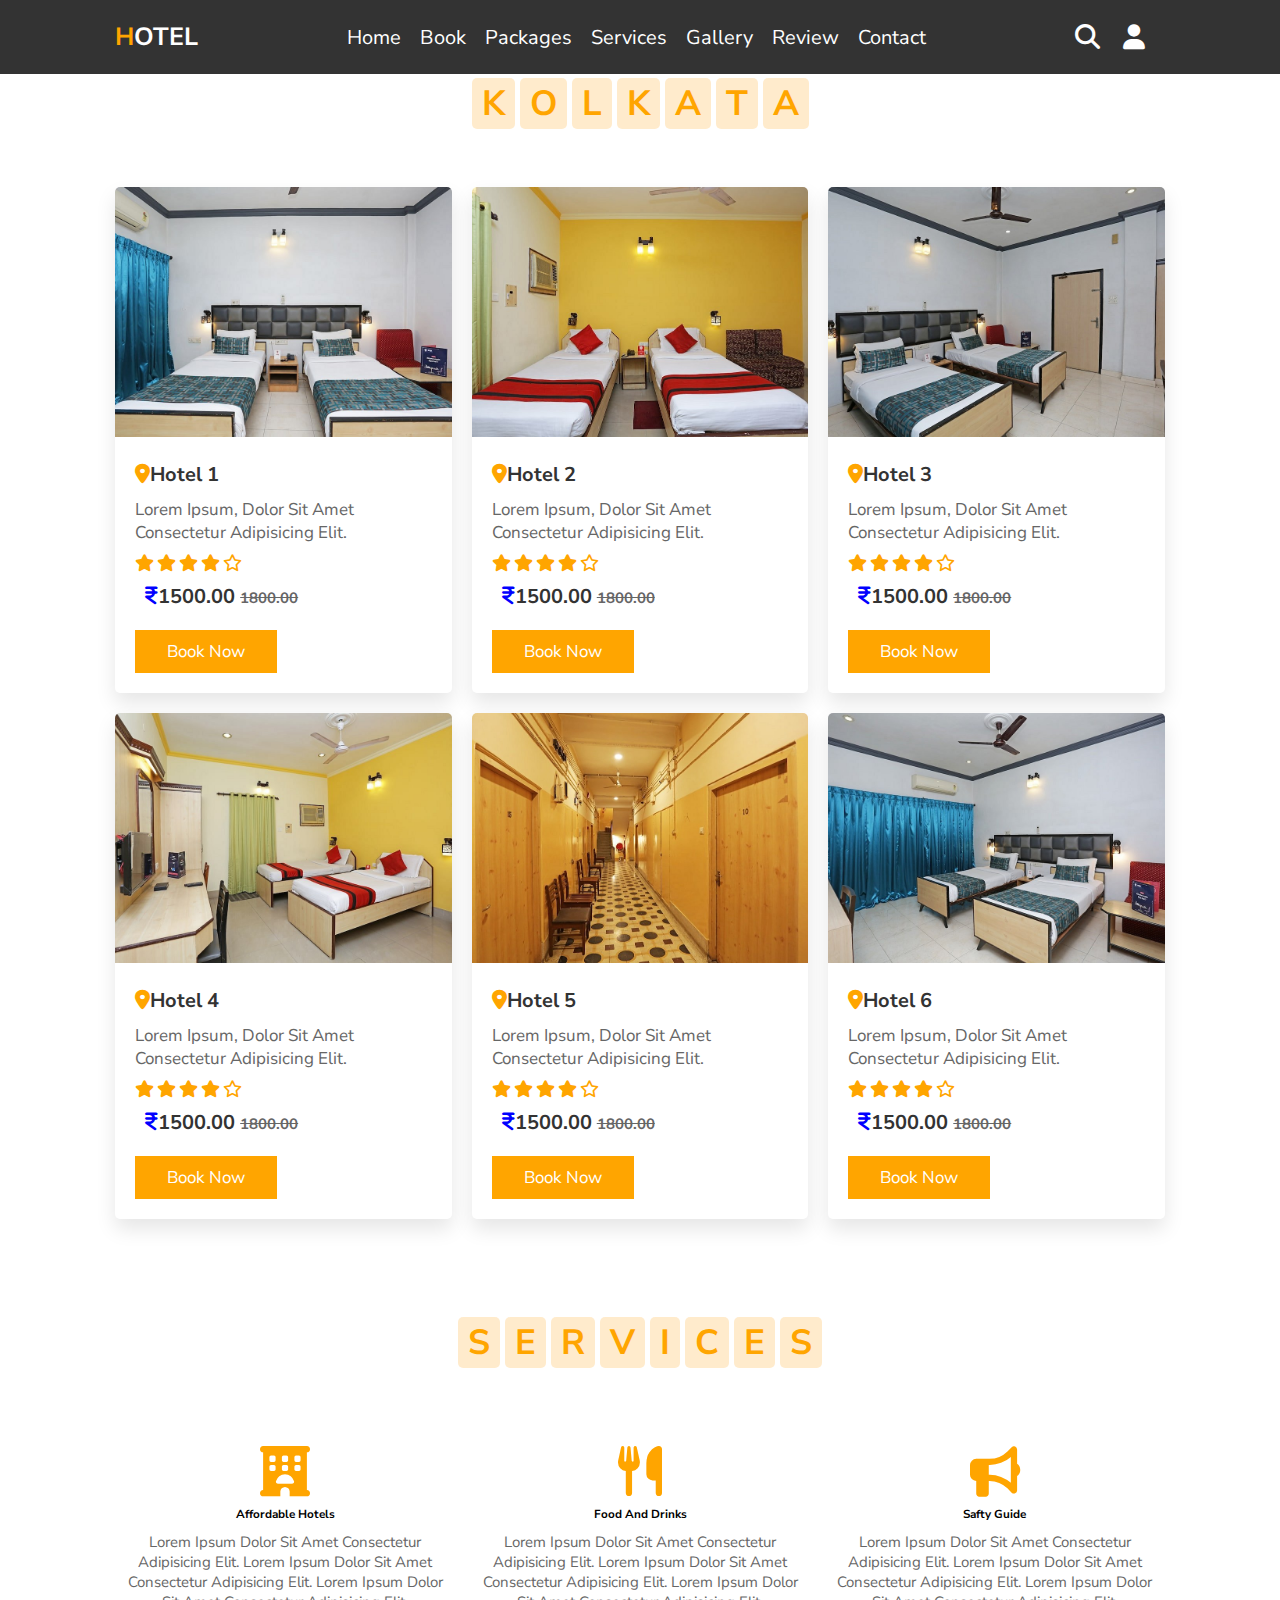
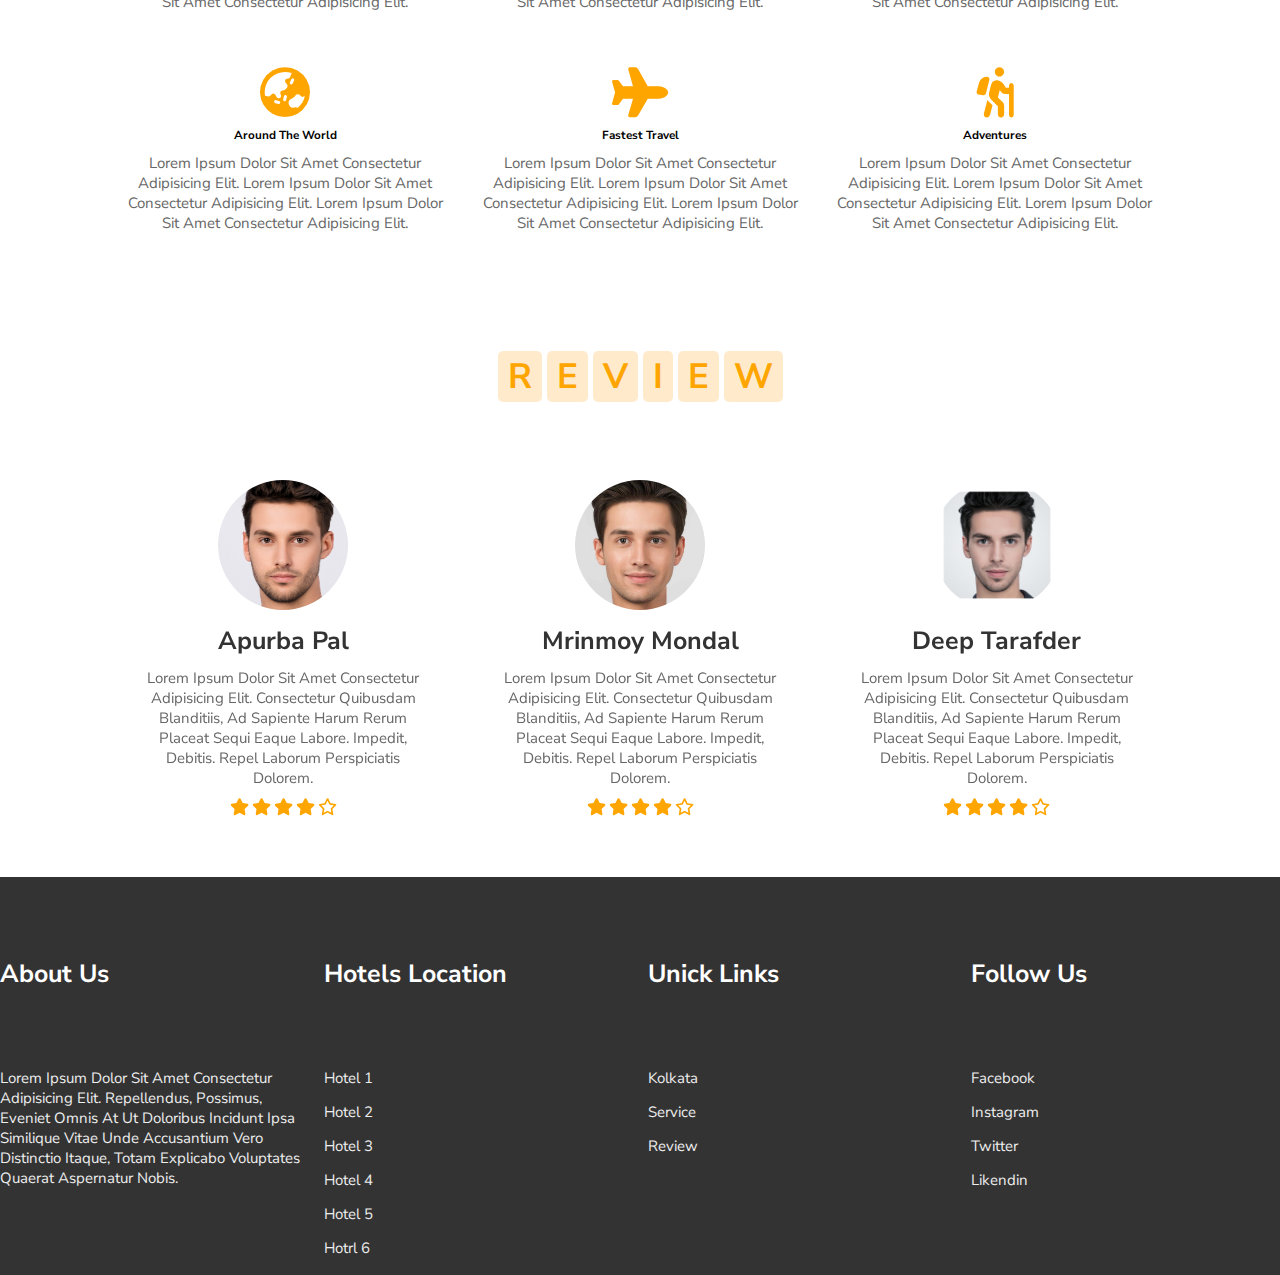
==== kolkata.html @ 02093dfe "Add files via upload" ====
<!DOCTYPE html>
<html lang="en">
<head>
    <meta charset="UTF-8">
    <meta http-equiv="X-UA-Compatible" content="IE=edge">
    <meta name="viewport" content="width=device-width, initial-scale=1.0">
    <title>Hotel Management</title>

    <link
  rel="stylesheet"
  href="https://cdn.jsdelivr.net/npm/swiper@8/swiper-bundle.min.css"/>
    <!-- font awesome cdn link -->
    <link rel="stylesheet" href="https://cdnjs.cloudflare.com/ajax/libs/font-awesome/6.2.1/css/all.min.css">

   <!-- custome css file link -->
   <link rel="stylesheet" href="style.css">
</head>

<body>
    
    <!--- header section starts -->
    <header>
        <div id="menu-bar" class="fas fa-bars"></div>

        <a href="#" class="logo"><span>H</span>otel</a>

        <nav class="navbar">
            <a href="#home">home</a>
            <a href="#book">book</a>
            <a href="#packages">packages</a>
            <a href="#services">services</a>
            <a href="#gallery">gallery</a>
            <a href="#review">review</a>
            <a href="#contact">contact</a>
        </nav>
        <div class="icons">
            <i class="fas fa-search" id="search-btn"></i>
            <i class="fas fa-user" id="login-btn"></i>
        </div>
        <form action="" class="search-bar-contaner">
            <input type="search" id="search-bar" placeholder="search here...">
            <label for="search-bar" class="fas fa-search"></label>
        </form>
    </header>

    <!-- header section ends -->

    <!-- login form container -->

    <div class="login-form-container">
        <i class="fa fa-close" id="form-close"></i>
        <form action="">
            <h3>login</h3>
            <input type="email" class="box" placeholder="enter your email">
            <input type="password" class="box" placeholder="enter your password">
            <input type="submit" value="login now" class="btn">
            <input type="checkbox" id="remember">
            <label for="remember">Remember me</label>
            <p>forget password? <a href="#">click here</a></p>
            <p>don't have and account <a href="#">register now</a></p>
        </form>

    </div>

<!-- home section starts -->

<!-- home section end -->

<!-- packages section starts -->

<section class="packages" id="packages">
    <h1 class="heading">
        <span>k</span>
        <span>o</span>
        <span>l</span>
        <span>k</span>
        <span>a</span>
        <span>t</span>
        <span>a</span>
    </h1>
    
    <div class="box-container">
        <div class="box">
            <img src="immage/pc1.jpg" alt="">
            <div class="content">
                <h3><i class="fas fa-map-marker-alt"></i>Hotel 1</h3>
                <p>Lorem ipsum, dolor sit amet consectetur adipisicing elit.</p>
                <div class="stars">
                    <i class="fas fa-star"></i>
                    <i class="fas fa-star"></i>
                    <i class="fas fa-star"></i>
                    <i class="fas fa-star"></i>
                    <i class="far fa-star"></i>
                </div>
                <div class="price">
                     <h4><i class='fa fa-inr' style='color: blue'></i>1500.00 <span>1800.00</span></h4>
                </div>
                <a href="#" class="btn">book now</a>
            </div>
        </div>
        <div class="box">
            <img src="immage/pc2.jpg" alt="">
            <div class="content">
                <h3><i class="fas fa-map-marker-alt"></i>Hotel 2</h3>
                <p>Lorem ipsum, dolor sit amet consectetur adipisicing elit.</p>
                <div class="stars">
                    <i class="fas fa-star"></i>
                    <i class="fas fa-star"></i>
                    <i class="fas fa-star"></i>
                    <i class="fas fa-star"></i>
                    <i class="far fa-star"></i>
                </div>
                <div class="price">
                     <h4><i class='fa fa-inr' style='color: blue'></i>1500.00 <span>1800.00</span></h4>
                </div>
                <a href="#" class="btn">book now</a>
            </div>
        </div>
        <div class="box">
            <img src="immage/pc3.jpg" alt="">
            <div class="content">
                <h3><i class="fas fa-map-marker-alt"></i>Hotel 3</h3>
                <p>Lorem ipsum, dolor sit amet consectetur adipisicing elit.</p>
                <div class="stars">
                    <i class="fas fa-star"></i>
                    <i class="fas fa-star"></i>
                    <i class="fas fa-star"></i>
                    <i class="fas fa-star"></i>
                    <i class="far fa-star"></i>
                </div>
                <div class="price">
                     <h4><i class='fa fa-inr' style='color: blue'></i>1500.00 <span>1800.00</span></h4>
                </div>
                <a href="#" class="btn">book now</a>
            </div>
        </div>
        <div class="box">
            <img src="immage/pc4.jpg" alt="">
            <div class="content">
                <h3><i class="fas fa-map-marker-alt"></i>Hotel 4</h3>
                <p>Lorem ipsum, dolor sit amet consectetur adipisicing elit.</p>
                <div class="stars">
                    <i class="fas fa-star"></i>
                    <i class="fas fa-star"></i>
                    <i class="fas fa-star"></i>
                    <i class="fas fa-star"></i>
                    <i class="far fa-star"></i>
                </div>
                <div class="price">
                     <h4><i class='fa fa-inr' style='color: blue'></i>1500.00 <span>1800.00</span></h4>
                </div>
                <a href="#" class="btn">book now</a>
            </div>
        </div>
        <div class="box">
            <img src="immage/pc5.jpg" alt="">
            <div class="content">
                <h3><i class="fas fa-map-marker-alt"></i>Hotel 5</h3>
                <p>Lorem ipsum, dolor sit amet consectetur adipisicing elit.</p>
                <div class="stars">
                    <i class="fas fa-star"></i>
                    <i class="fas fa-star"></i>
                    <i class="fas fa-star"></i>
                    <i class="fas fa-star"></i>
                    <i class="far fa-star"></i>
                </div>
                <div class="price">
                     <h4><i class='fa fa-inr' style='color: blue'></i>1500.00 <span>1800.00</span></h4>
                </div>
                <a href="#" class="btn">book now</a>
            </div>
        </div>
        <div class="box">
            <img src="immage/pc6.jpg" alt="">
            <div class="content">
                <h3><i class="fas fa-map-marker-alt"></i>Hotel 6</h3>
                <p>Lorem ipsum, dolor sit amet consectetur adipisicing elit.</p>
                <div class="stars">
                    <i class="fas fa-star"></i>
                    <i class="fas fa-star"></i>
                    <i class="fas fa-star"></i>
                    <i class="fas fa-star"></i>
                    <i class="far fa-star"></i>
                </div>
                <div class="price">
                     <h4><i class='fa fa-inr' style='color: blue'></i>1500.00 <span>1800.00</span></h4>
                </div>
                <a href="#" class="btn">book now</a>
            </div>
        </div>
</div>
</section>

<!-- packages section ends --> 


<!-- services section starts -->

<section class="services" id="services">
<h1 class="heading">
    <span>s</span>
    <span>e</span>
    <span>r</span>
    <span>v</span>
    <span>i</span>
    <span>c</span>
    <span>e</span>
    <span>s</span>
</h1>
<div class="box-container">
    <div class="box">
        <i class="fas fa-hotel"></i>
        <h3>affordable hotels</h3>
        <p>Lorem ipsum dolor sit amet consectetur adipisicing elit.
            Lorem ipsum dolor sit amet consectetur adipisicing elit.
            Lorem ipsum dolor sit amet consectetur adipisicing elit.
        </p>
    </div>
    <div class="box">
        <i class="fas fa-utensils"></i>
        <h3>food and drinks</h3>
        <p>Lorem ipsum dolor sit amet consectetur adipisicing elit.
            Lorem ipsum dolor sit amet consectetur adipisicing elit.
            Lorem ipsum dolor sit amet consectetur adipisicing elit.
        </p>
    </div>
    <div class="box">
        <i class="fas fa-bullhorn"></i>
        <h3>safty guide</h3>
        <p>Lorem ipsum dolor sit amet consectetur adipisicing elit.
            Lorem ipsum dolor sit amet consectetur adipisicing elit.
            Lorem ipsum dolor sit amet consectetur adipisicing elit.
        </p>
    </div>
    <div class="box">
        <i class="fas fa-globe-asia"></i>
        <h3>around the world</h3>
        <p>Lorem ipsum dolor sit amet consectetur adipisicing elit.
            Lorem ipsum dolor sit amet consectetur adipisicing elit.
            Lorem ipsum dolor sit amet consectetur adipisicing elit.
        </p>
    </div>
    <div class="box">
        <i class="fas fa-plane"></i>
        <h3>fastest travel</h3>
        <p>Lorem ipsum dolor sit amet consectetur adipisicing elit.
            Lorem ipsum dolor sit amet consectetur adipisicing elit.
            Lorem ipsum dolor sit amet consectetur adipisicing elit.
        </p>
    </div>
    <div class="box">
        <i class="fas fa-hiking"></i>
        <h3>adventures</h3>
        <p>Lorem ipsum dolor sit amet consectetur adipisicing elit.
            Lorem ipsum dolor sit amet consectetur adipisicing elit.
            Lorem ipsum dolor sit amet consectetur adipisicing elit.
        </p>
    </div>
</div>
</section>

<!-- services section ends -->


<!-- review section starts -->

<section class="review" id="review">
    <h1 class="heading">
        <span>r</span>
        <span>e</span>
        <span>v</span>
        <span>i</span>
        <span>e</span>
        <span>w</span>
    </h1>
    <div class="swiper mySwiper review-slider">
        <div class="swiper-wrapper wrapper">
            <div class="swiper-slide">
                <div class="box">
                    <img src="immage1/hpc1.jpg" alt="">
                    <h3>Apurba Pal</h3>
                    <p>Lorem ipsum dolor sit amet consectetur adipisicing elit.
                         Consectetur quibusdam blanditiis, ad sapiente harum 
                         rerum placeat sequi eaque labore. Impedit, debitis. 
                         Repel laborum perspiciatis dolorem.</p>
                         <div class="stars">
                            <i class="fas fa-star"></i>
                            <i class="fas fa-star"></i>
                            <i class="fas fa-star"></i>
                            <i class="fas fa-star"></i>
                            <i class="far fa-star"></i>
                         </div>
                </div>
            </div>
            <div class="swiper-slide">
                <div class="box">
                    <img src="immage1/hpc2.jpg" alt="">
                    <h3>Mrinmoy Mondal</h3>
                    <p>Lorem ipsum dolor sit amet consectetur adipisicing elit.
                         Consectetur quibusdam blanditiis, ad sapiente harum 
                         rerum placeat sequi eaque labore. Impedit, debitis. 
                         Repel laborum perspiciatis dolorem.</p>
                         <div class="stars">
                            <i class="fas fa-star"></i>
                            <i class="fas fa-star"></i>
                            <i class="fas fa-star"></i>
                            <i class="fas fa-star"></i>
                            <i class="far fa-star"></i>
                         </div>
                </div>
            </div>
            <div class="swiper-slide">
                <div class="box">
                    <img src="immage1/hpc3.jpg" alt="">
                    <h3>Deep Tarafder</h3>
                    <p>Lorem ipsum dolor sit amet consectetur adipisicing elit.
                         Consectetur quibusdam blanditiis, ad sapiente harum 
                         rerum placeat sequi eaque labore. Impedit, debitis. 
                         Repel laborum perspiciatis dolorem.</p>
                         <div class="stars">
                            <i class="fas fa-star"></i>
                            <i class="fas fa-star"></i>
                            <i class="fas fa-star"></i>
                            <i class="fas fa-star"></i>
                            <i class="far fa-star"></i>
                         </div>
                </div>
            </div>
            <div class="swiper-slide">
                <div class="box">
                    <img src="immage1/hpc4.jpg" alt="">
                    <h3>Saon Dey</h3>
                    <p>Lorem ipsum dolor sit amet consectetur adipisicing elit.
                         Consectetur quibusdam blanditiis, ad sapiente harum 
                         rerum placeat sequi eaque labore. Impedit, debitis. 
                         Repel laborum perspiciatis dolorem.</p>
                         <div class="stars">
                            <i class="fas fa-star"></i>
                            <i class="fas fa-star"></i>
                            <i class="fas fa-star"></i>
                            <i class="fas fa-star"></i>
                            <i class="far fa-star"></i>
                         </div>
                </div>
            </div>
        </div>
    </div>
</section>


<!-- review section ends -->

<!-- contact section starts  -->

<!-- contact section ends  -->


<!-- footer section  -->

<div class="footer">
    <div class="box-container">
        <div class="box">
            <h3>about us</h3>
            <p>Lorem ipsum dolor sit amet consectetur adipisicing elit. 
                Repellendus, possimus, eveniet omnis at ut doloribus incidunt 
                ipsa similique vitae unde accusantium vero distinctio itaque, 
                totam explicabo voluptates quaerat aspernatur nobis.</p>
        </div>
        <div class="box">
            <h3>hotels location</h3>
            <a href="#">hotel 1</a>
            <a href="#">hotel 2</a>
            <a href="#">hotel 3</a>
            <a href="#">hotel 4</a>
            <a href="#">hotel 5</a>
            <a href="#">hotrl 6</a>
        </div>
        <div class="box">
            <h3>unick links</h3>
            <a href="#">kolkata</a>
            <a href="#">service</a>
            <a href="#">review</a>
        </div>
        <div class="box">
            <h3>follow us</h3>
            <a href="#">facebook</a>
            <a href="#">instagram</a>
            <a href="#">twitter</a>
            <a href="#">likendin</a>
        </div>
    </div>
</div>
<!-- footer section  -->



<script src="https://cdn.jsdelivr.net/npm/swiper@8/swiper-bundle.min.js"></script>
    <!-- custome js file link -->
    <script src="main.js"></script>
</body>
</html>
---- style.css ----
@import url('https://fonts.googleapis.com/css2?family=Nunito+Sans:wght@600;700&display=swap');

:root{
    --orange:#ffa500;
}
*{
    font-family: 'Nunito Sans', sans-serif;
    margin: 0;
    padding: 0;
    box-sizing: border-box;
    text-transform: capitalize;
    outline: none;
    border: none;
    text-decoration: none;
    transition: all .2s linear;
}

*::selection{
    background: var(--orange);
    color: #fff;
}

html{
    font-size: 62.5%;
    overflow-x: hidden;
    scroll-padding-top: 6rem;
    scroll-behavior: smooth;
}

section{
    padding: 2rem 9%;
}

.heading{
    text-align: center;
    padding: 6rem 0;
}

.heading span{
    font-size: 3.5rem;
    background: rgba(255, 155, 0, .2);
    color: var(--orange);
    border-radius: .5rem;
    padding: .2rem 1rem;
}

.heading span.space{
    background: none;
}


.btn{
    display: inline-block;
    margin-top: 1rem;
    background: var(--orange);
    color: #fff;
    padding: .8rem 3rem;
    border: .2rem solid var(--orange);
    cursor: pointer;
    font-size: 1.7rem;
}

.btn:hover{
    background: rgba(255,165,0,.2);
    color: var(--orange);
}

header{
    position: fixed;
    top: 0;
    left: 0;
    right: 0;
    background: #333;
    z-index: 1000;
    display: flex;
    align-items: center;
    justify-content: space-between;
    padding: 2rem 9%;
}
header .logo{
    font-size: 2.5rem;
    font-weight: bolder;
    color: #fff;
    text-transform: uppercase;
}

header .logo span{
    color: var(--orange);
}

header .navbar a{
    color: #fff;
    font-size: 2rem;
    margin: .8rem;
}

header .navbar a:hover{
    color: var(--orange);
}

header .icons i{
    font-size: 2.5rem;
    color: #fff;
    cursor: pointer;
    margin-right: 2rem;
}

header .icons i:hover{
    color: var(--orange);
}

header .search-bar-contaner{
    position: absolute;
    top: 100%;
    left: 0;
    right: 0;
    padding: 1.5rem 2rem;
    background: #333;
    border-top: .1rem solid rgba(255, 255, 255, .2);
    display: flex;
    align-items: center;
    z-index: 1001;
    clip-path: polygon(0 0, 100% 0, 100% 0, 0 0);
}

header .search-bar-contaner.active{
    clip-path: polygon(0 0, 100% 0, 100% 100%, 0 100%);
}

header .search-bar-contaner #search-bar{
    width: 100%;
    padding: 1rem;
    text-transform: none;
    color: #333;
    font-size: 1.7rem;
    border-radius: .5rem;
}

header .search-bar-contaner label{
    color: #fff;
    cursor: pointer;
    font-size: 3rem;
    margin-left: 1.5rem;
}

header .search-bar-contaner label:hover{
    color: var(--orange);
}

.login-form-container{
    position: fixed;
    top: -120%;
    left: 0;
    z-index: 10000;
    min-height: 100vh;
    width: 100%;
    background: rgba(0,0,0,.7);
    display: flex;
    align-items: center;
    justify-content: center;

}

.login-form-container.active{
    top: 0;
}

.login-form-container form{
    margin: 2rem;
    padding: 1.5rem 2rem;
    border-radius: .5rem;
    background: #fff;
    width: 50rem;
}

.login-form-container form h3{
    font-size: 3rem;
    color: #444;
    text-transform: uppercase;
    text-align: center;
    padding: 1rem 0;
}

.login-form-container form .box{
    width: 100%;
    padding: 1rem;
    font-size: 1rem;
    color: #333;
    margin: .6rem 0;
    border: .1rem solid rgba(0,0,0,0.3);
    text-transform: none;
}

.login-form-container form .box:focus{
    border-color: var(--orange);
}

.login-form-container form #remember{
    margin: 2rem 0;
}

.login-form-container form label{
    font-size: 1.5rem;
}

.login-form-container form .btn{
    display: block;
    width: 100%;
}

.login-form-container form p{
   padding: .5rem 0;
   font-size: 1.5rem;
   color: #666;
}

.login-form-container form p a{
    color:var(--orange) ;
}

.login-form-container form p a:hover{
    color: #333;
    text-decoration: underline;
}

.login-form-container #form-close{
    position: absolute;
    top: 2rem;
    right: 3rem;
    font-size: 5rem;
    color: #fff;
    cursor: pointer;
}



#menu-bar{
    color: #fff;
    border: .1rem solid #fff;
    border-radius: .5rem;
    font-size: 3rem;
    padding: .5rem 1.2rem;
    cursor: pointer;
    display: none;
}

.home{
    min-height: 100vh;
    display: flex;
    align-items: center;
    justify-content: center;
    flex-flow: column;
    position: relative;
    z-index: 0;
}

.home .content{
    text-align: center;
}

.home .content h3{
    font-size: 4.5rem;
    color: #fff;
    text-transform: uppercase;
    text-shadow: 0 .3rem .5rem rgba(0,0,0,.1);
}

.home .content p{
    font-size: 2.5rem;
    color: #fff;
    padding: .5rem 0;

}

.home .video-container video{
    position: absolute;
    top: 0;
    left: 0;
    z-index: -1;
    height: 100%;
    width: 100%;
    object-fit: cover;
}

.home .controls{
    padding: 1rem;
    border-radius: 5rem;
    background: rgba(0,0,0,.7);
    position: relative;
    top: 10rem;
}

.home .controls .vid-btn{
    height: 2rem;
    width: 2rem;
    display: inline-block;
    border-radius: 50%;
    background: #fff;
    cursor: pointer;
    margin: 0 .5rem;
}

.home .controls .vid-btn.active{
    background: var(--orange);
}

.book .row{
    display: flex;
    flex-wrap: wrap;
    gap: 1.5rem;
    align-items: center;
}

.book .row .img img{
    width: 100%;
}

.book .row form{
    flex: 1 1 40rem;
    padding: 2rem;
    box-shadow: 0 1rem 2rem rgba(0,0,0,.1);
    border-radius: .5rem;
}

.book .row form .inputBox{
    padding: .5rem 0;
}

.book form .inputBox select{
    width: 100%;
   border: 1rem solid rgba(0,0,0,.1);
   font-size: 1.7rem;
   padding: 10px 20px;
   border-radius: 5px;

}

.book .row form .inputBox input{
    width: 100%;
    padding: 1rem;
    border: 1rem solid rgba(0,0,0,.1);
    font-size: 1.7rem;
    color: #333;
    text-transform: none;
}

.book .row form .inputBox h3{
    font-size: 2rem;
    padding: 1rem 0;
    color: #666;
}

.packages .box-container{
    display: flex;
    flex-wrap: wrap;
    gap: 2rem;    
}

.packages .box-container .box{
    flex: 1 1 30rem;
    border-radius: .5rem;
    overflow: hidden;
    box-shadow: 0 1rem 2rem rgba(0,0,0,.1);
}

.packages .box-container .box img{
    height: 25rem;
    width: 100%;
    object-fit: cover;
}

.packages .box-container .box .content{
    padding: 2rem;
}

.packages .box-container .box .content h3{
    font-size: 2rem;
    color: #333;
}

.packages .box-container .box .content h3 i{
    color: var(--orange);
}

.packages .box-container .box .content h4 i{
    color: var(--orange);
}

.packages .box-container .box .content p{
    font-size: 1.7rem;
    color: #666;
    padding: 1rem 0;
}

.packages .box-container .box .content .stars i{
    font-size: 1.7rem;
    color: var(--orange);
}

.packages .box-container .box .content .price{
    font-size: 2rem;
    color: #333;
    padding: 1rem;
}
.packages .box-container .box .content .price h4 span{
    color: #666;
    font-size: 1.5rem;
    text-decoration: line-through;
}

.services .box-container{
    display: flex;
    flex-wrap: wrap;
    gap: 1.5rem;
}

.services .box-container .box{
    flex: 1 1 30rem;
    border-radius: .5rem;
    padding: 1rem;
    text-align: center;
}

.services .box-container .box i{
    padding: 1rem;
    font-size: 5rem;
    color: var(--orange);
}
.services .box-container .box p{
    font-size: 1.5rem;
    color: #666;
    padding: 1rem 0;
}

.services .box-container .box:hover{
    box-shadow: 0 1rem 2rem rgba(0,0,0,0.3);
}

.gallery .box-container{
    display: flex;
    flex-wrap: wrap;
    gap: 1.5rem;
}

.gallery .box-container .box{
    overflow: hidden;
    box-sizing: 0 1rem 2rem rgba(0,0,0,.1);
    border: 1rem solid #fff;
    border-radius: .5rem;
    flex: 1 1 30rem;
    height: 25rem;
    position: relative;
}

.gallery .box-container .box img{
    height: 100%;
    width: 100%;
    object-fit: cover;
}

.gallery .box-container .box .content{
    position: absolute;
    top: -100%;
    left: 0;
    height: 100%;
    width: 100%;
    text-align: center;
    background: rgba(0,0,0,.7);
    padding: 2rem;
    padding-top: 5rem;
}

.gallery .box-container .box:hover .content{
    top: 0;
}

.gallery .box-container .box .content h3{
    font-size: 2.5rem;
    color: var(--orange);
}

.gallery .box-container .box .content p{
    font-size: 1.5rem;
    color: #eee;
    padding: .5rem 0;
}

.review .review-slider{
    padding-bottom: 2rem;
}

.review .box{
    padding: 2rem;
    text-align: center;
    box-shadow: 0 1rem 2rem rgba(0,0,0,0,.1);
    border-radius: .5rem;
}

.review .box img{
    height: 13rem;
    width: 13rem;
    border-radius: 50%;
    margin-bottom: 1rem;
}

.review .box h3{
    color: #333;
    font-size: 2.5rem;
}

.review .box p{
    color: #666;
    font-size: 1.5rem;
    padding: 1rem 0;
}

.review .box .stars i{
    color: var(--orange);
    font-size: 1.7rem;
}

.footer{
    background: #333;
}

.footer .box-container{
    display: flex;
    flex-wrap: wrap;
    gap: 1.5rem;
}

.footer .box-container .box{
    padding: 1rem 0;
    flex: 1 1 25rem;
}

.footer .box-container .box h3{
    font-size: 2.5rem;
    padding: 7rem 0;
    color: #fff;
}

.footer .box-container .box p{
    font-size: 1.5rem;
    padding: .7rem 0;
    color: #eee;
}

.footer .box-container .box a{
    display: block;
    font-size: 1.5rem;
    padding: .7rem 0;
    color: #eee;
}

.footer .box-container .box a:hover{
    color: var(--orange);
    text-decoration: underline;
}

/* media queries */
@media (max-width:1200px){
    html{
        font-size: 55%;
    }
}

@media (max-width:991px){
    header{
        padding: 2rem;
    }
    section{
        padding: 2rem;
    }
}

@media (max-width:768px){
    #menu-bar{
        display: initial;
    }
    header .navbar{
        position: absolute;
        top: 100%;
        right: 0;
        left: 0;
        background: #333;
        border-top: .1rem solid rgba(255, 255, 255, .2);
        padding: 1rem  2rem;
        clip-path: polygon(0 0, 100% 0, 100% 0, 0 0);
    }

    header .navbar.active{
        clip-path: polygon(0 0, 100% 0, 100% 100%, 0 100%);
    }

    header .navbar a{
        display: block;
        border-radius: .5rem;
        padding: 1.5rem;
        margin: 1.5rem;
        background: #222;
    } 
}

@media (max-width:450px){
    html{
        font-size: 50%;
    }
    .heading span{
        font-size: 2.5rem
        ;
    }
}
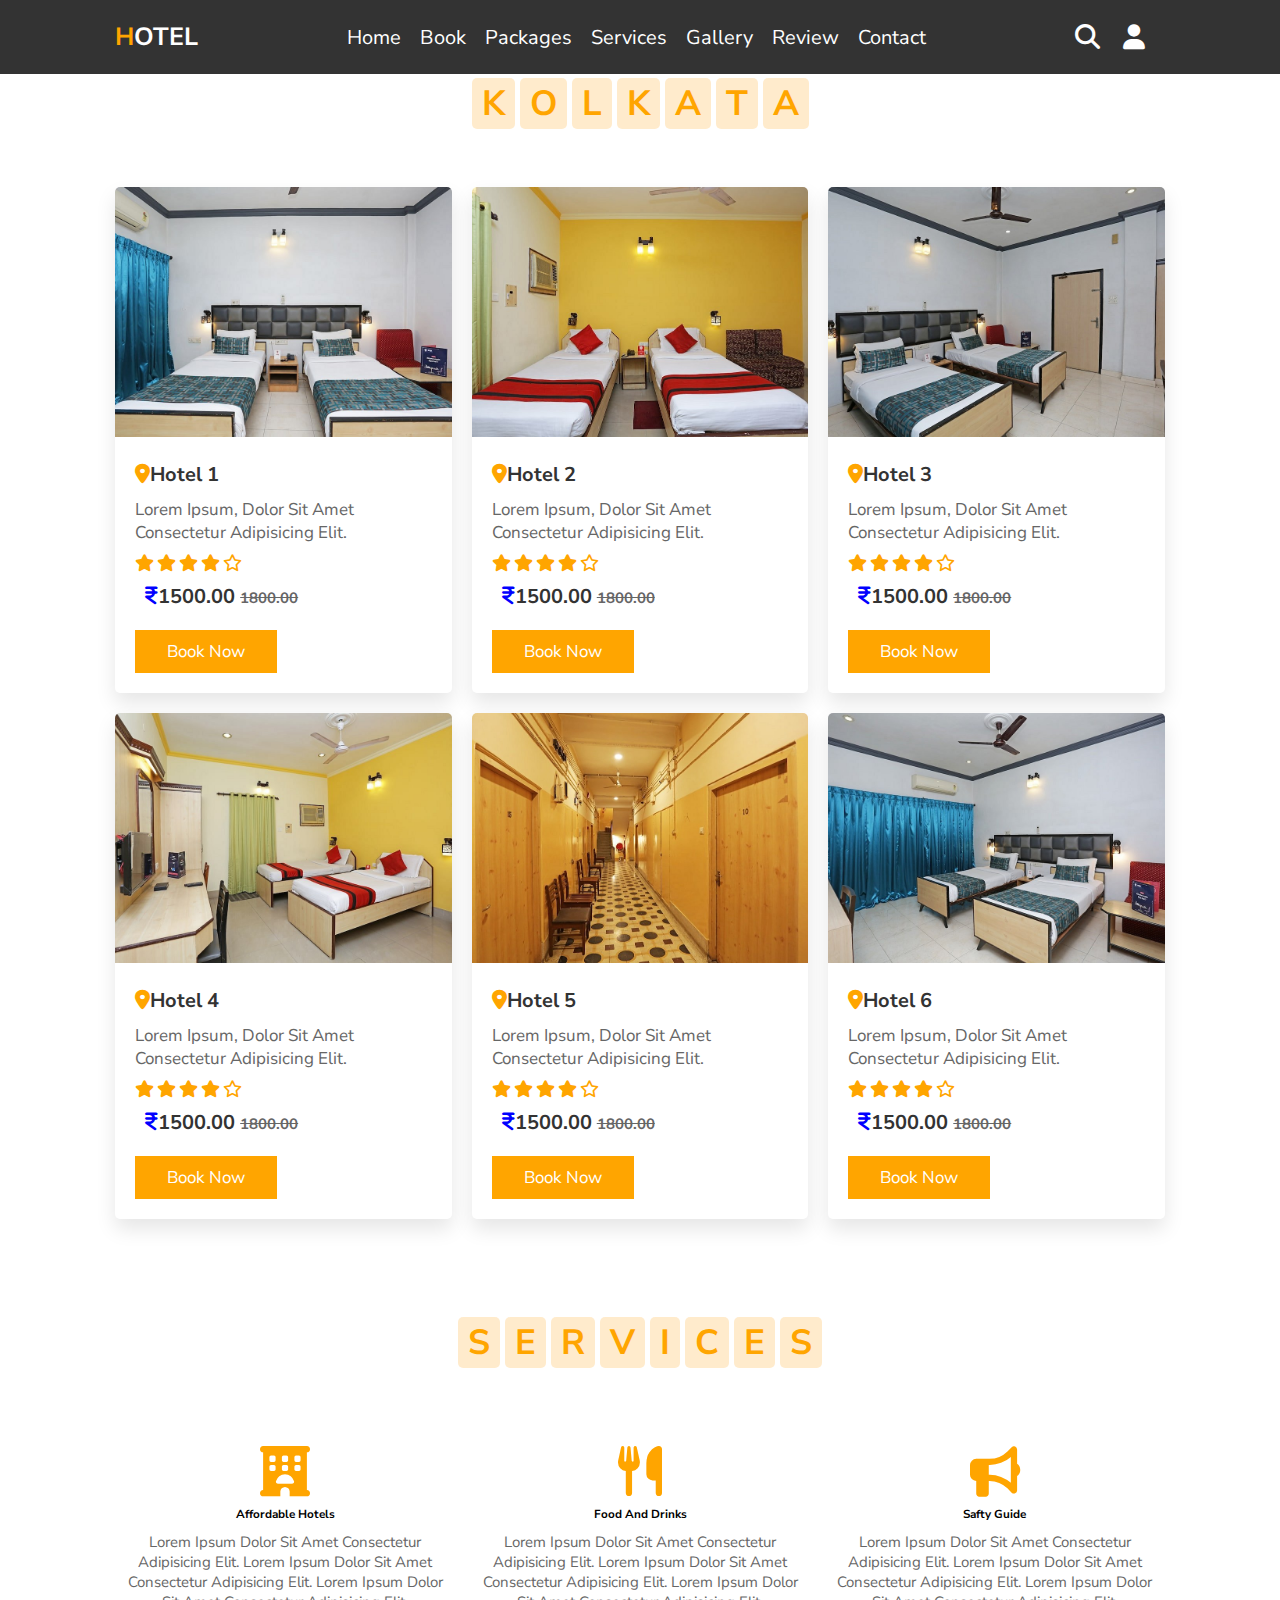
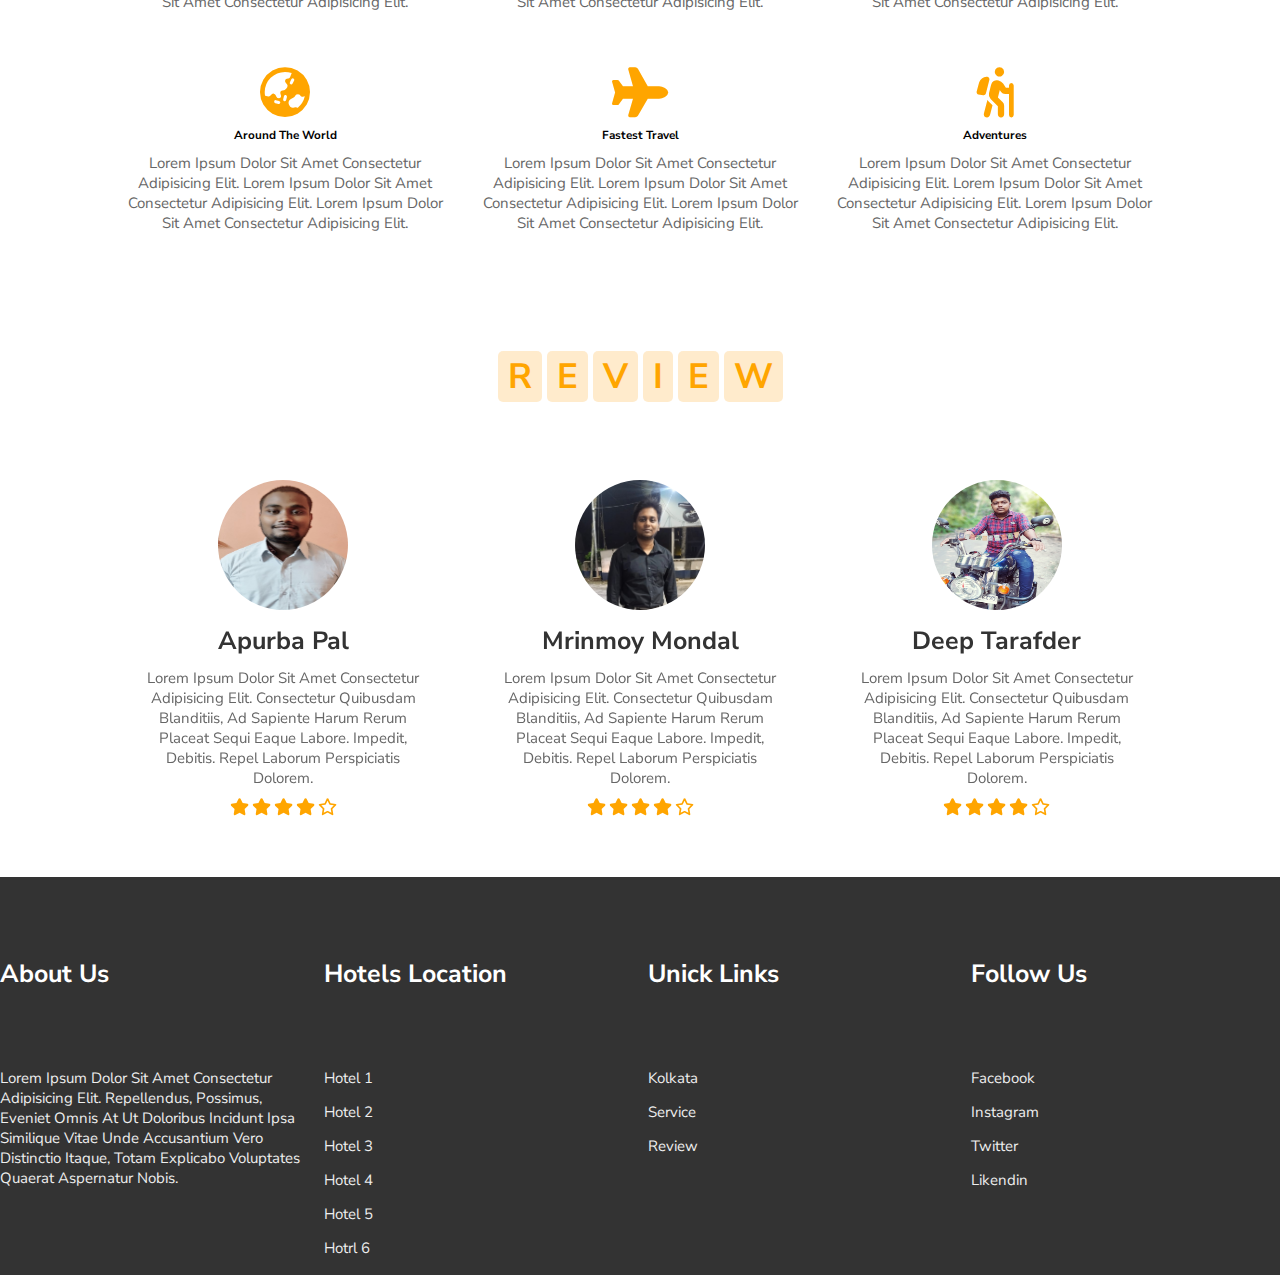
==== commit eacc5a8d: "Update kolkata.html" ====
--- a/kolkata.html
+++ b/kolkata.html
@@ -22,7 +22,7 @@
     <header>
         <div id="menu-bar" class="fas fa-bars"></div>
 
-        <a href="#" class="logo"><span>H</span>otel</a>
+        <a href="index.html" class="logo"><span>H</span>otel</a>
 
         <nav class="navbar">
             <a href="#home">home</a>
@@ -277,7 +277,7 @@
         <div class="swiper-wrapper wrapper">
             <div class="swiper-slide">
                 <div class="box">
-                    <img src="immage1/hpc1.jpg" alt="">
+                    <img src="immage1/apurba.jpg" alt="">
                     <h3>Apurba Pal</h3>
                     <p>Lorem ipsum dolor sit amet consectetur adipisicing elit.
                          Consectetur quibusdam blanditiis, ad sapiente harum 
@@ -294,7 +294,7 @@
             </div>
             <div class="swiper-slide">
                 <div class="box">
-                    <img src="immage1/hpc2.jpg" alt="">
+                    <img src="immage1/mrinmoy.jpg" alt="">
                     <h3>Mrinmoy Mondal</h3>
                     <p>Lorem ipsum dolor sit amet consectetur adipisicing elit.
                          Consectetur quibusdam blanditiis, ad sapiente harum 
@@ -311,7 +311,7 @@
             </div>
             <div class="swiper-slide">
                 <div class="box">
-                    <img src="immage1/hpc3.jpg" alt="">
+                    <img src="immage1/deep.jpg" alt="">
                     <h3>Deep Tarafder</h3>
                     <p>Lorem ipsum dolor sit amet consectetur adipisicing elit.
                          Consectetur quibusdam blanditiis, ad sapiente harum 
@@ -328,7 +328,7 @@
             </div>
             <div class="swiper-slide">
                 <div class="box">
-                    <img src="immage1/hpc4.jpg" alt="">
+                    <img src="immage1/saon.jpg" alt="">
                     <h3>Saon Dey</h3>
                     <p>Lorem ipsum dolor sit amet consectetur adipisicing elit.
                          Consectetur quibusdam blanditiis, ad sapiente harum 
@@ -346,8 +346,6 @@
         </div>
     </div>
 </section>
-
-
 <!-- review section ends -->
 
 <!-- contact section starts  -->
@@ -398,4 +396,4 @@
     <!-- custome js file link -->
     <script src="main.js"></script>
 </body>
-</html>+</html>
